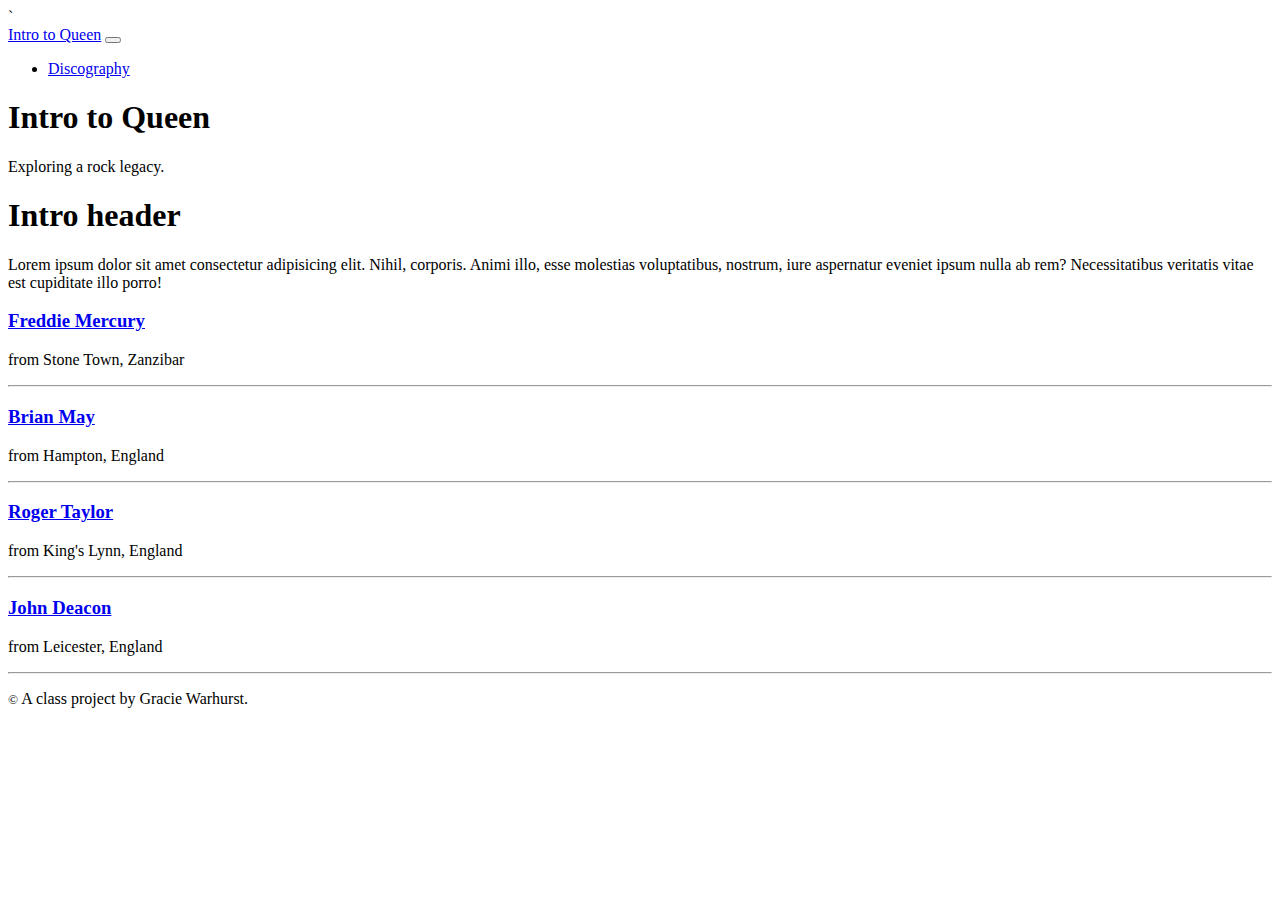
==== docs/index.html @ 04ffe881 "BAKED" ====
<!doctype html>
<html lang="en">
  <!-- A Intro to Coding for Journalists class project -->
  <head>
    <title>Intro to Queen | Welcome</title>`
    <meta name="description" content="Default description">
    <meta charset="utf-8">
    <meta http-equiv="X-UA-Compatible" content="IE=edge"/>
    <meta name="viewport" content="width=device-width, initial-scale=1, maximum-scale=1">
    <link rel="stylesheet" href="css/main.css">
  </head>
  <body>
    <nav class="navbar navbar-expand-lg bg-dark" data-bs-theme="dark">
  <div class="container-fluid">
    <a class="navbar-brand" href="index.html">Intro to Queen</a>
    <button class="navbar-toggler" type="button" data-bs-toggle="collapse" data-bs-target="#navbarNavDropdown" aria-controls="navbarNavDropdown" aria-expanded="false" aria-label="Toggle navigation">
      <span class="navbar-toggler-icon"></span>
    </button>
    <div class="collapse navbar-collapse" id="navbarNavDropdown">
      <ul class="navbar-nav">
        <li class="nav-item">
          <a class="nav-link" href="discography.html">Discography</a>
        </li>
      </ul>
    </div>
  </div>
</nav>

    <div id="jumbo" class="p-5 mb-4 bg-light">
  <div class="container-fluid py-5 text-center">
    <h1 class="display-5 fw-bold">Intro to Queen</h1>
    <p>Exploring a rock legacy.</p>
  </div>
</div>

    
<div class="container">
  <div class="row">
    <div class="col-md-8 offset-md-2">
      <h1>Intro header</h1>
      <p>Lorem ipsum dolor sit amet consectetur adipisicing elit. Nihil, corporis. Animi illo, esse molestias voluptatibus, nostrum, iure aspernatur eveniet ipsum nulla ab rem? Necessitatibus veritatis vitae est cupiditate illo porro!</p>
      
        <h3><a href="members/freddie-mercury.html" target="_blank">Freddie Mercury</a></h3>
        <p>from Stone Town, Zanzibar</p>
        <hr>
      
        <h3><a href="members/brian-may.html" target="_blank">Brian May</a></h3>
        <p>from Hampton, England</p>
        <hr>
      
        <h3><a href="members/roger-taylor.html" target="_blank">Roger Taylor</a></h3>
        <p>from King&#39;s Lynn, England</p>
        <hr>
      
        <h3><a href="members/john-deacon.html" target="_blank">John Deacon</a></h3>
        <p>from Leicester, England</p>
        <hr>
      
    </div>
  </div>
</div>


    <footer>
<p id="legal" class="center-block text-center">
  <small>&copy;</small> <span class="copyright-year"></span>
  A class project by Gracie Warhurst.
</p>
</footer>


    <script src="js/jquery.js"></script>
    <script src="js/bootstrap.bundle.min.js"></script>
    <script src="js/scripts.js"></script>
  </body>
</html>
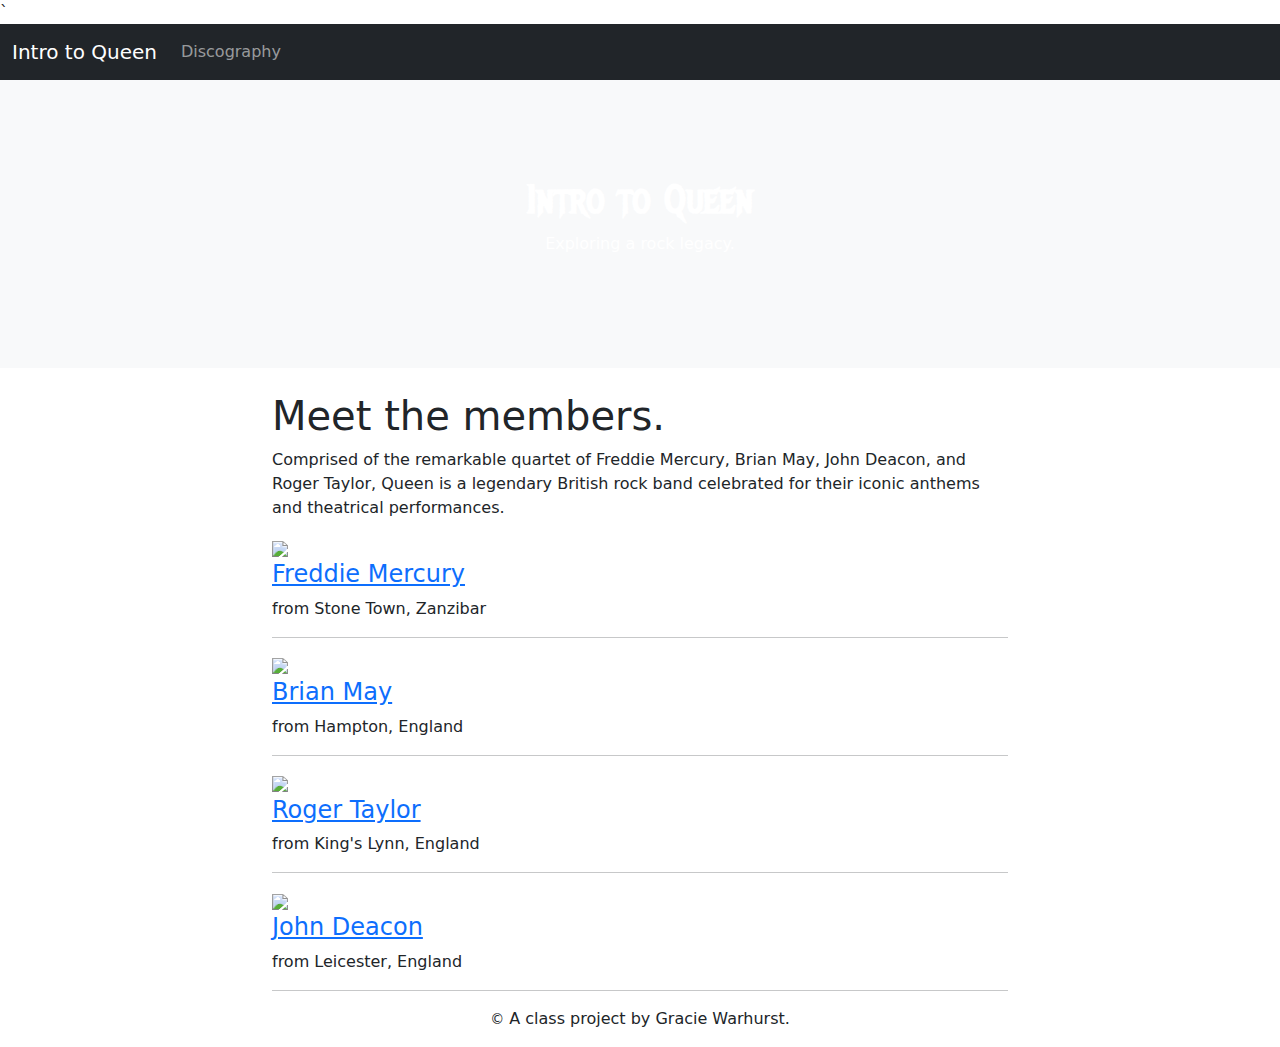
==== commit c3bef9ba: "fonts, pictures, descriptions" ====
--- a/docs/index.html
+++ b/docs/index.html
@@ -8,6 +8,9 @@
     <meta http-equiv="X-UA-Compatible" content="IE=edge"/>
     <meta name="viewport" content="width=device-width, initial-scale=1, maximum-scale=1">
     <link rel="stylesheet" href="css/main.css">
+    <link rel="preconnect" href="https://fonts.googleapis.com">
+    <link rel="preconnect" href="https://fonts.gstatic.com" crossorigin>
+    <link href="https://fonts.googleapis.com/css2?family=Metal+Mania&family=Pirata+One&family=Ubuntu&display=swap" rel="stylesheet">
   </head>
   <body>
     <nav class="navbar navbar-expand-lg bg-dark" data-bs-theme="dark">
@@ -28,7 +31,7 @@
 
     <div id="jumbo" class="p-5 mb-4 bg-light">
   <div class="container-fluid py-5 text-center">
-    <h1 class="display-5 fw-bold">Intro to Queen</h1>
+    <h1 class="fw-bold">Intro to Queen</h1>
     <p>Exploring a rock legacy.</p>
   </div>
 </div>
@@ -37,21 +40,25 @@
 <div class="container">
   <div class="row">
     <div class="col-md-8 offset-md-2">
-      <h1>Intro header</h1>
-      <p>Lorem ipsum dolor sit amet consectetur adipisicing elit. Nihil, corporis. Animi illo, esse molestias voluptatibus, nostrum, iure aspernatur eveniet ipsum nulla ab rem? Necessitatibus veritatis vitae est cupiditate illo porro!</p>
+      <h1>Meet the members.</h1>
+      <p>Comprised of the remarkable quartet of Freddie Mercury, Brian May, John Deacon, and Roger Taylor, Queen is a legendary British rock band celebrated for their iconic anthems and theatrical performances.</p>
       
+        <img src="img/members/freddie-mercury-bw.jpg" class="img-fluid">
         <h3><a href="members/freddie-mercury.html" target="_blank">Freddie Mercury</a></h3>
         <p>from Stone Town, Zanzibar</p>
         <hr>
       
+        <img src="img/members/brian-may-bw.jpg" class="img-fluid">
         <h3><a href="members/brian-may.html" target="_blank">Brian May</a></h3>
         <p>from Hampton, England</p>
         <hr>
       
+        <img src="img/members/roger-taylor-bw.jpg" class="img-fluid">
         <h3><a href="members/roger-taylor.html" target="_blank">Roger Taylor</a></h3>
         <p>from King&#39;s Lynn, England</p>
         <hr>
       
+        <img src="img/members/john-deacon-bw.jpg" class="img-fluid">
         <h3><a href="members/john-deacon.html" target="_blank">John Deacon</a></h3>
         <p>from Leicester, England</p>
         <hr>
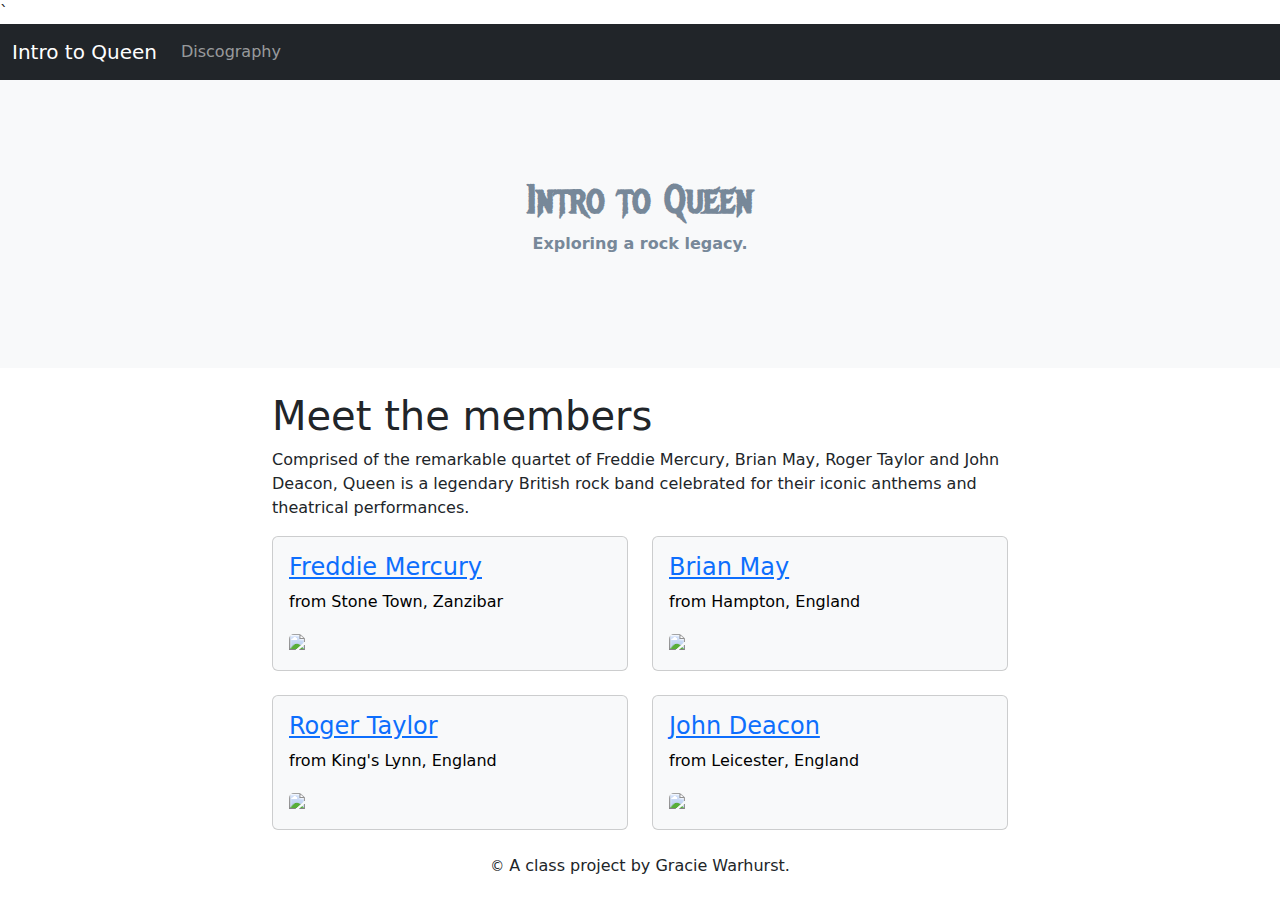
==== commit e1f7e6b6: "jumbo text" ====
--- a/docs/index.html
+++ b/docs/index.html
@@ -32,7 +32,7 @@
     <div id="jumbo" class="p-5 mb-4 bg-light">
   <div class="container-fluid py-5 text-center">
     <h1 class="fw-bold">Intro to Queen</h1>
-    <p>Exploring a rock legacy.</p>
+    <p class="fw-bold">Exploring a rock legacy.</p>
   </div>
 </div>
 
@@ -40,29 +40,52 @@
 <div class="container">
   <div class="row">
     <div class="col-md-8 offset-md-2">
-      <h1>Meet the members.</h1>
-      <p>Comprised of the remarkable quartet of Freddie Mercury, Brian May, John Deacon, and Roger Taylor, Queen is a legendary British rock band celebrated for their iconic anthems and theatrical performances.</p>
-      
-        <img src="img/members/freddie-mercury-bw.jpg" class="img-fluid">
-        <h3><a href="members/freddie-mercury.html" target="_blank">Freddie Mercury</a></h3>
-        <p>from Stone Town, Zanzibar</p>
-        <hr>
-      
-        <img src="img/members/brian-may-bw.jpg" class="img-fluid">
-        <h3><a href="members/brian-may.html" target="_blank">Brian May</a></h3>
-        <p>from Hampton, England</p>
-        <hr>
-      
-        <img src="img/members/roger-taylor-bw.jpg" class="img-fluid">
-        <h3><a href="members/roger-taylor.html" target="_blank">Roger Taylor</a></h3>
-        <p>from King&#39;s Lynn, England</p>
-        <hr>
-      
-        <img src="img/members/john-deacon-bw.jpg" class="img-fluid">
-        <h3><a href="members/john-deacon.html" target="_blank">John Deacon</a></h3>
-        <p>from Leicester, England</p>
-        <hr>
-      
+      <h1>Meet the members</h1>
+      <p>Comprised of the remarkable quartet of Freddie Mercury, Brian May, Roger Taylor and John Deacon, Queen is a legendary British rock band celebrated for their iconic anthems and theatrical performances.</p>
+    <!-- member cards -->
+    <div class="row">
+    
+    <div class="col-sm-6 col-lg-6">
+      <div class="card text-bg-light mb-4">
+        <div class="card-body">
+          <h3><a href="members/freddie-mercury.html" target="_blank">Freddie Mercury</a></h3>
+          <p>from Stone Town, Zanzibar</p>
+          <img src="img/members/freddie-mercury-bw.jpg" class="card-img-top">
+        </div>
+      </div>
+    </div>
+    
+    <div class="col-sm-6 col-lg-6">
+      <div class="card text-bg-light mb-4">
+        <div class="card-body">
+          <h3><a href="members/brian-may.html" target="_blank">Brian May</a></h3>
+          <p>from Hampton, England</p>
+          <img src="img/members/brian-may-bw.jpg" class="card-img-top">
+        </div>
+      </div>
+    </div>
+    
+    <div class="col-sm-6 col-lg-6">
+      <div class="card text-bg-light mb-4">
+        <div class="card-body">
+          <h3><a href="members/roger-taylor.html" target="_blank">Roger Taylor</a></h3>
+          <p>from King&#39;s Lynn, England</p>
+          <img src="img/members/roger-taylor-bw.jpg" class="card-img-top">
+        </div>
+      </div>
+    </div>
+    
+    <div class="col-sm-6 col-lg-6">
+      <div class="card text-bg-light mb-4">
+        <div class="card-body">
+          <h3><a href="members/john-deacon.html" target="_blank">John Deacon</a></h3>
+          <p>from Leicester, England</p>
+          <img src="img/members/john-deacon-bw.jpg" class="card-img-top">
+        </div>
+      </div>
+    </div>
+    
+    </div>
     </div>
   </div>
 </div>
